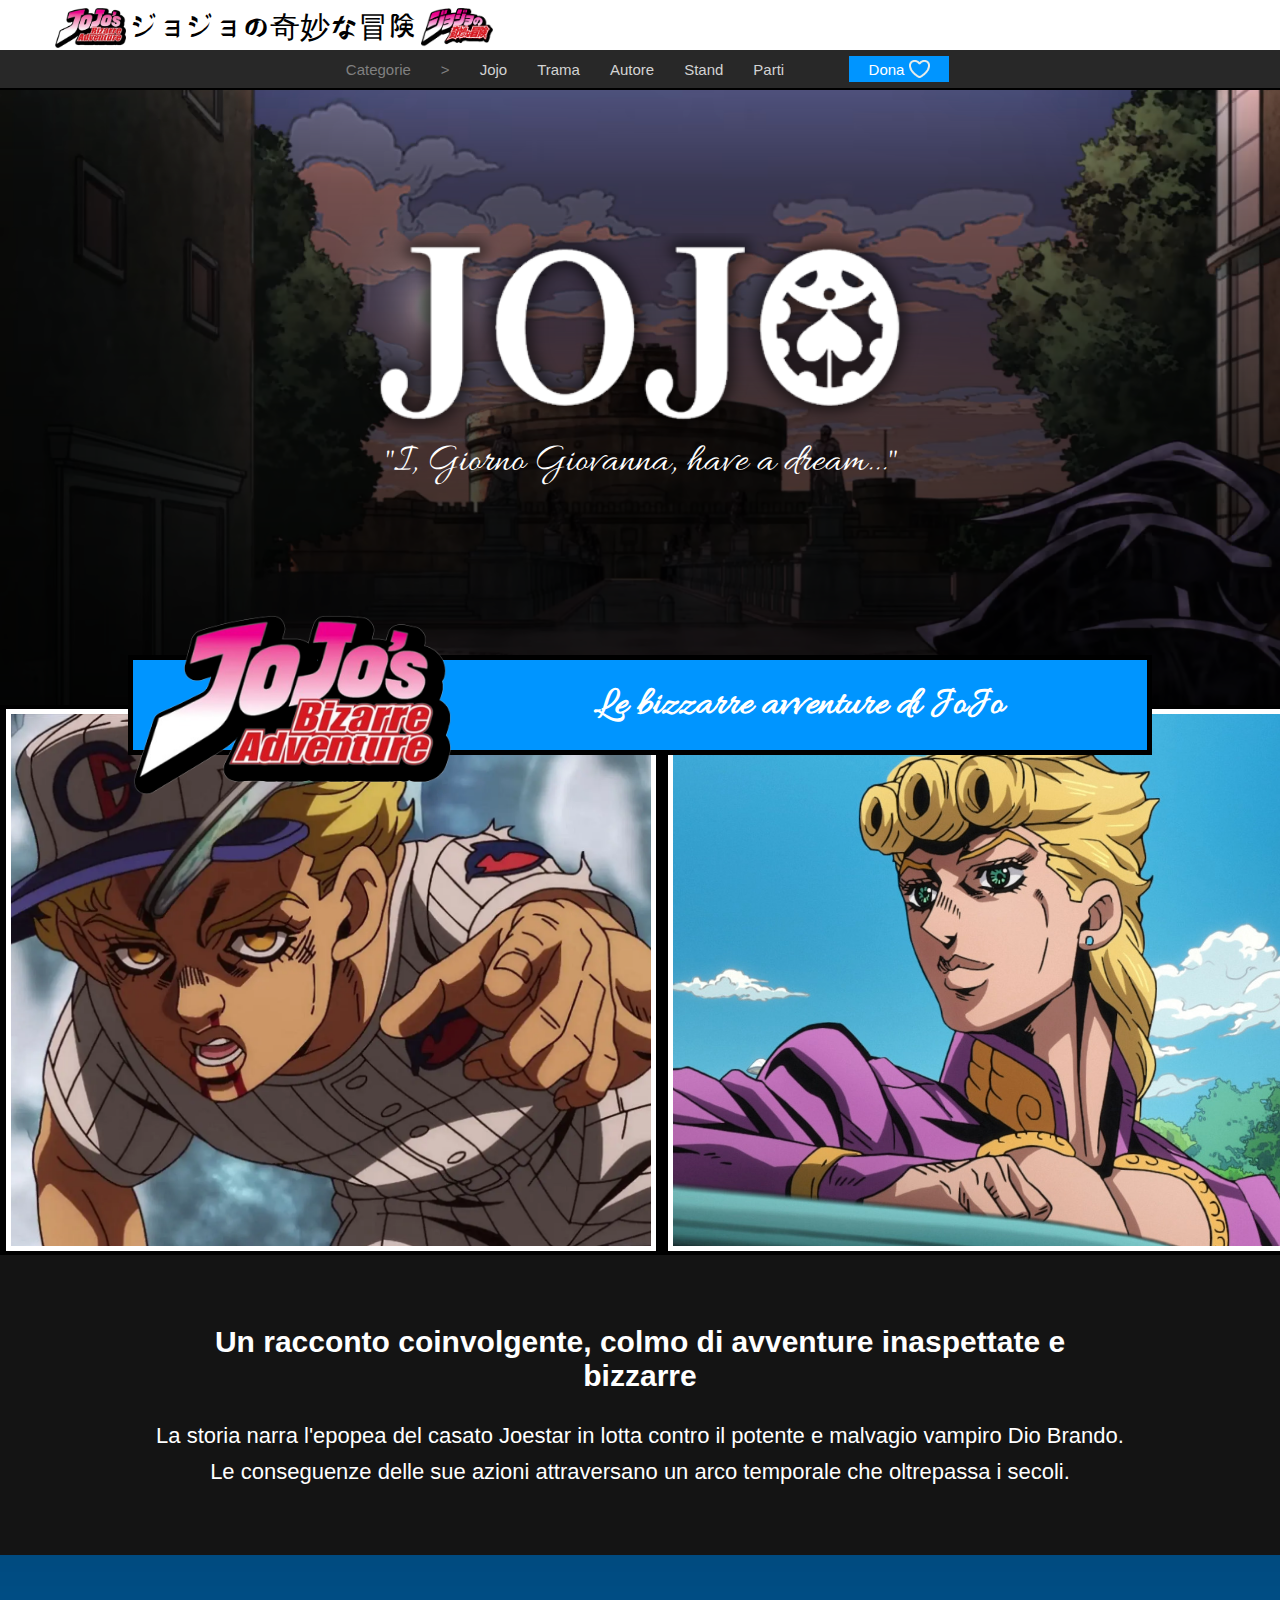
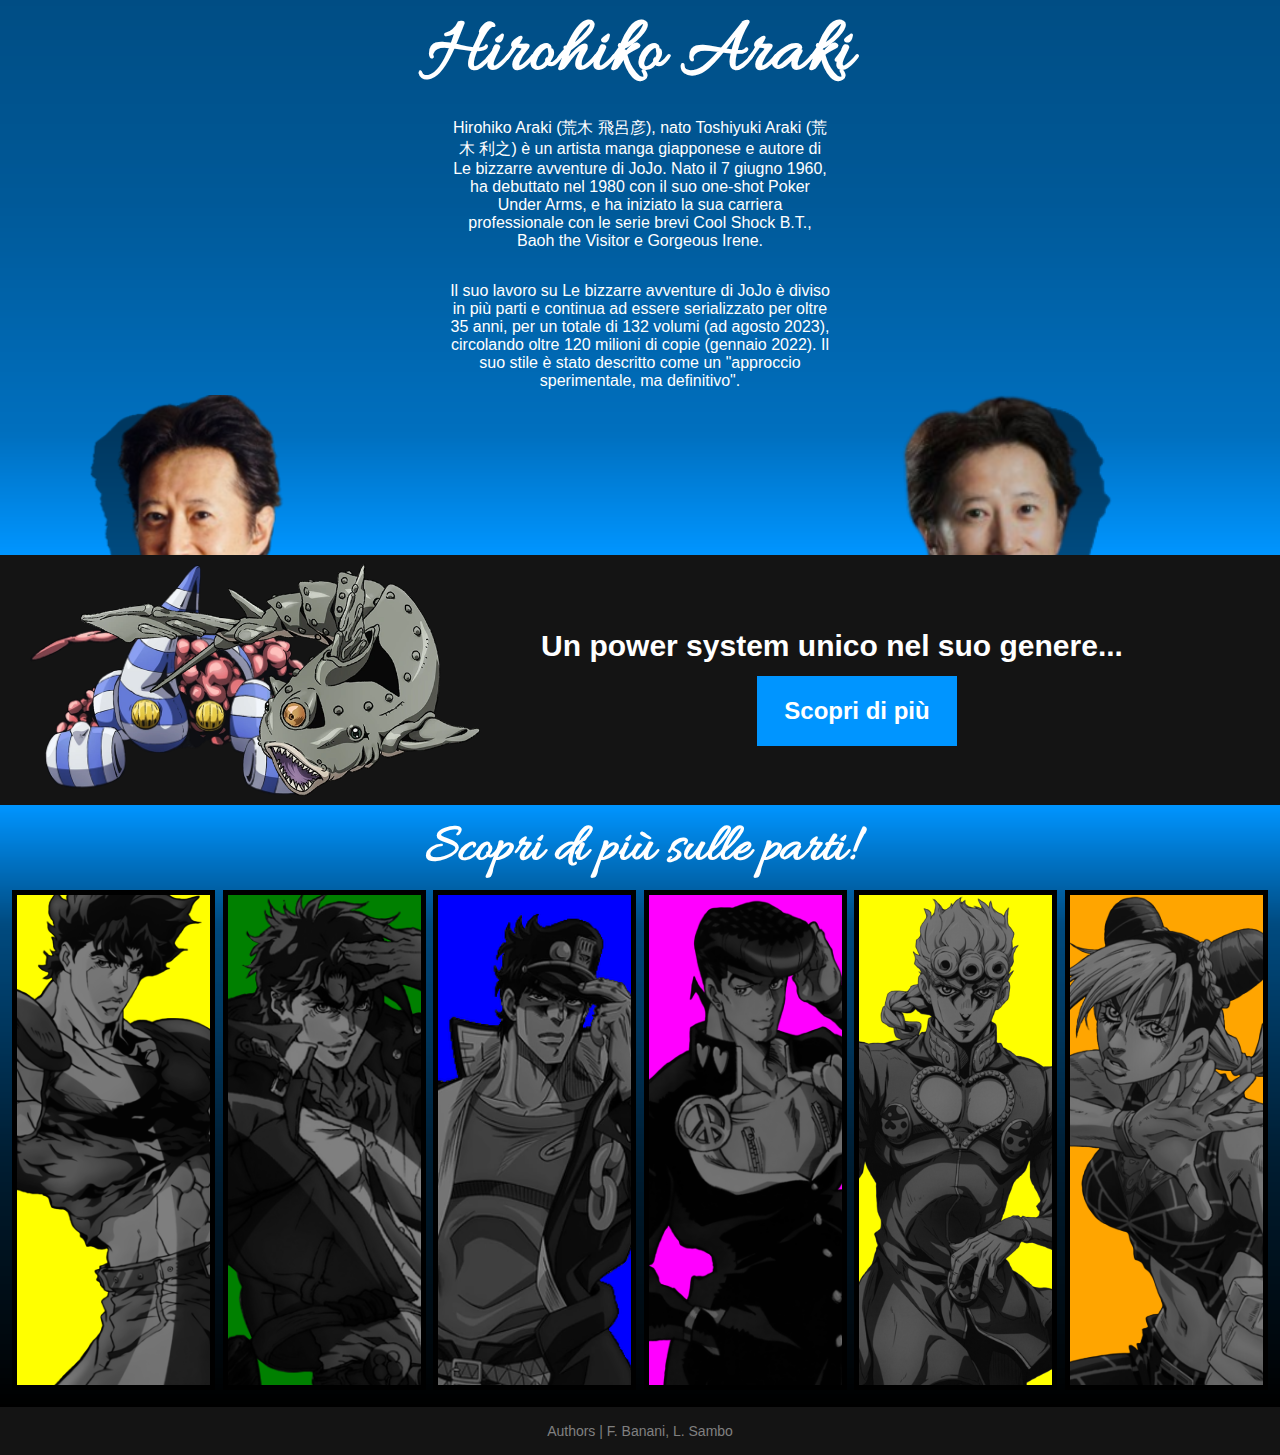
==== index.html @ 1e36f99d "start" ====
<!DOCTYPE html>
<html lang="en">

<head>
    <meta charset="UTF-8">
    <meta name="viewport" content="width=device-width, initial-scale=1.0">
    <title>Jojo's Bizzare Adventures</title>
    <link rel="stylesheet" href="style.css">
</head>

<body>
    <div class="page_container">

        <header>
            <div class="white_stripe">
                <div class="logo">
                    <img src="immagini/logo_english.png" alt="">
                </div>

                <p>ジョジョの奇妙な冒険</p>

                <div class="logo">
                    <img src="immagini/logo.png" alt="">
                </div>
            </div>

            <div class="nav_stripe">
                <div class="category_text">
                    <p>Categorie</p>
                </div>
                <div class="category_text">
                    <p> > </p>
                </div>
                <div class="nav_button"><a>
                        <p>Jojo</p>
                    </a></div>
                <div class="nav_button"><a>
                        <p>Trama</p>
                    </a></div>
                <div class="nav_button"><a>
                        <p>Autore</p>
                    </a></div>
                <div class="nav_button"><a>
                        <p>Stand</p>
                    </a></div>
                <div class="nav_button"><a>
                        <p>Parti</p>
                    </a></div>
                <div class="donate_button"><a href="https://web.spaggiari.eu/home/app/default/login.php">
                        <p>Dona</p><img src="immagini/heart.png" alt="">
                    </a></div>
            </div>
        </header>

        <main>
            <div id="banner">
                <img src="immagini/giorno_bleeding.jpg" alt="">
                <img src="immagini/chariotrequiem2.png" alt="">
                <img src="immagini/fade.png" alt="" id="banner__title__fade">

                <div id="banner__title">
                    <img src="immagini/title_fancy.png" alt="" id="banner__title__title">
                    <p>"I, Giorno Giovanna, have a dream..."</p>
                </div>
            </div>

            <div id="other_title">
                <img src="immagini/logo_english.png" alt="">
                <h2>Le bizzarre avventure di JoJo</h2>
            </div>

            <div id="gallery">
                <div class="gallery__picture gallery__picture--1"><img src="immagini/emporio.webp" alt=""></div>
                <div class="gallery__picture gallery__picture--2"><img src="immagini/giorno.jpg" alt=""></div>
                <div class="gallery__picture gallery__picture--3"><img src="immagini/doppio.jpg" alt=""></div>
                <div class="gallery__picture gallery__picture--4"><img src="immagini/dio_part6.jpg" alt=""></div>
                <div class="gallery__picture gallery__picture--5"><img src="immagini/jotaro_disk.jpg" alt=""></div>

                <!-- DUPLICATI PER IL LOOP -->
                <div class="gallery__picture gallery__picture--1"><img src="immagini/emporio.webp" alt=""></div>
                <div class="gallery__picture gallery__picture--2"><img src="immagini/giorno.jpg" alt=""></div>
                <div class="gallery__picture gallery__picture--3"><img src="immagini/doppio.jpg" alt=""></div>
            </div>

            <div id="plot">
                <h2>Un racconto coinvolgente, colmo di avventure inaspettate e bizzarre</h2>

                <p>La storia narra l'epopea del casato Joestar in lotta contro il potente e malvagio vampiro Dio Brando.
                </p>
                <p>Le conseguenze delle sue azioni attraversano un arco temporale che oltrepassa i secoli.</p>
            </div>

            <div class="araki">
                <img src="immagini/fade.png" alt="" class="araki__fade">
                <img src="immagini/araki_shadow1.png" alt="" class="araki__1">
                <div class="araki__box">
                    <h2>Hirohiko Araki</h2>
                    <p>Hirohiko Araki (荒木 飛呂彦), nato Toshiyuki Araki (荒木 利之) è un artista manga giapponese e autore di
                        Le bizzarre avventure di JoJo. Nato il 7 giugno 1960, ha debuttato nel 1980 con il suo one-shot
                        Poker Under Arms, e ha iniziato la sua carriera professionale con le serie brevi Cool Shock
                        B.T., Baoh the Visitor e Gorgeous Irene.</p>
                    <p>Il suo lavoro su Le bizzarre avventure di JoJo è diviso in più parti e continua ad essere
                        serializzato per oltre 35 anni, per un totale di 132 volumi (ad agosto 2023), circolando oltre
                        120 milioni di copie (gennaio 2022). Il suo stile è stato descritto come un "approccio
                        sperimentale, ma definitivo". </p>
                </div>
                <img src="immagini/araki_shadow2.png" alt="" class="araki__2">
            </div>

            <div id="stands">
                <div id="stands__img">
                    <img src="immagini/notoriousbig.webp" alt="">
                    <img src="immagini/clash.webp" alt="">
                </div>
                <div id="stands__box">
                    <h2>Un power system unico nel suo genere...</h2>

                    <!-- <div id="stands__box__button"><a href="">Scopri di più</a></div> -->
                    
                    <div id="stands__box__button"><a href="pagine/stands.php">
                        <h3>Scopri di più</h3>
                    </a></div>

                    <!-- <p>Stand, un'entità generata psichicamente dal suo proprietario. Possiede abilità sovrumane che, a
                        seconda del portatore, possono essere brandite per il bene o per il male.</p> -->
                </div>
            </div>

            <div id="parts">
                <img src="immagini/fade.png" alt="">
                <h2>Scopri di più sulle parti!</h2>
                <div class="parts__cards">
                    <div class="parts__cards__card"><a href="pagine/part1.html">
                            <img src="immagini/johnathan_mugshot_shadow.png" alt="">
                            <img src="immagini/jonathan_mugshot1.png" alt="">
                            <div class="parts__cards__card__tag">
                                <p>Phantom Blood</p>
                            </div>
                        </a></div>
                    <div class="parts__cards__card"><a href="pagine/part2.html">
                            <img src="immagini/joseph_mugshot_shadow.png" alt="">
                            <img src="immagini/joseph_mugshot1.png" alt="">
                            <div class="parts__cards__card__tag">
                                <p>Battle Tendency</p>
                            </div>
                        </a></div>
                    <div class="parts__cards__card"><a href="pagine/part3.html">
                            <img src="immagini/jotaro_mugshot_shadow.png" alt="">
                            <img src="immagini/jotaro_mugshot1.png" alt="">
                            <div class="parts__cards__card__tag">
                                <p>Stardust Crusaders</p>
                            </div>
                        </a></div>
                    <div class="parts__cards__card"><a href="pagine/part4.html">
                            <img src="immagini/josuke_mugshot_shadow.png" alt="">
                            <img src="immagini/josuke_mugshot1.png" alt="">
                            <div class="parts__cards__card__tag">
                                <p>Diamond is Unbreakable</p>
                            </div>
                        </a></div>
                    <div class="parts__cards__card"><a href="pagine/part5.html">
                            <img src="immagini/giorno_mugshot_shadow.png" alt="">
                            <img src="immagini/giorno_mugshot1.png" alt="">
                            <div class="parts__cards__card__tag">
                                <p>Golden Wind</p>
                            </div>
                        </a></div>
                    <div class="parts__cards__card"><a href="pagine/part6.html">
                            <img src="immagini/jolyne_mugshot_shadow.png" alt="">
                            <img src="immagini/jolyne_mugshot1.png" alt="">
                            <div class="parts__cards__card__tag">
                                <p>Stone Ocean</p>
                            </div>
                        </a></div>
                </div>
                <div class="scroll_button scroll_button--left"><img src="immagini/gototop_shadow.png" alt=""></div>
                <div class="scroll_button scroll_button--right"><img src="immagini/gototop_shadow.png" alt=""></div>
            </div>
        </main>

        <div class="gototop"><img src="immagini/gototop_shadow.png" alt=""></div>

        <footer>
            <p>Authors | F. Banani, L. Sambo</p>
        </footer>


        <script src="https://code.jquery.com/jquery-1.12.4.min.js"></script>
        <script type="text/javascript">
            $(document).ready(function () {

                var nav = $(".nav_stripe");
                var gototop = $(".gototop");
                var araki = $(".araki")
                var scroll_button_right = $("#parts").find(".scroll_button--right")
                var scroll_button_left = $("#parts").find(".scroll_button--left")
                var parts_scroll_index = 0
                var max_scroll_index = 2
                var parts_cards = $("#parts").find(".parts__cards")
                var parts_title = $("#parts").find("h2")

                var y_scroll_positions = [0, $("#plot").position().top - 200, araki.position().top - 70, $("#stands").position().top - 200, $("#parts").position().top - 20]

                nav.find(".nav_button").on("click", function () {
                    var nav_button = $(this);

                    var index = nav_button.index() - 2
                    var y_pos = y_scroll_positions[index]

                    nav.find(".nav_button").removeClass("nav_button--active");
                    nav_button.addClass("nav_button--active");

                    window.scrollTo({ top: y_pos, behavior: 'smooth' });
                });

                window.onscroll = function () {
                    nav.removeClass("nav_stripe--scroll");
                    if (window.scrollY > 50) {
                        nav.addClass("nav_stripe--scroll");
                    }

                    if (window.scrollY > 200) {
                        if (!gototop.hasClass("gototop--show")) {
                            gototop.addClass("gototop--show");
                        }
                    } else if (window.scrollY <= 200 && gototop.hasClass("gototop--show")) {
                        gototop.removeClass("gototop--show");
                        console.log("REMOVE");
                    }

                    if (window.scrollY > 1400) {
                        if (!araki.hasClass("araki--show")) {
                            araki.addClass("araki--show");
                        }
                    }
                };

                gototop.on("click", function () {
                    window.scrollTo({ top: 0, behavior: 'smooth' });
                });

                function apply_index() {
                    scroll_button_right.css({ display: "none" });
                    scroll_button_left.css({ display: "none" });

                    var left = (100 / (max_scroll_index + 1)) * parts_scroll_index;
                    if (max_scroll_index == 0) { left = 0; }

                    parts_cards.css({ left: -left + "%" });
                    parts_title.css({ width: 100 / (max_scroll_index + 1) + "%" })

                    if (window.innerWidth < 1130) {
                        if (parts_scroll_index != max_scroll_index) {
                            scroll_button_right.css({ display: "block" });
                        }
                        if (parts_scroll_index != 0) {
                            scroll_button_left.css({ display: "block" });
                        }
                    }
                }
                // apply_index();

                window.onresize = function () {
                    if (window.innerWidth < 1130) {
                        max_scroll_index = 1;
                        if (window.innerWidth < 768) {
                            max_scroll_index = 2;
                        }
                        if (parts_scroll_index > max_scroll_index) { parts_scroll_index = max_scroll_index; }
                        console.log(max_scroll_index);
                    } else { max_scroll_index = 0; }
                    apply_index();
                }

                scroll_button_right.on("click", function () {
                    if (parts_scroll_index < max_scroll_index) {
                        parts_scroll_index += 1;
                        apply_index();
                    }
                });

                scroll_button_left.on("click", function () {
                    if (parts_scroll_index > 0) {
                        parts_scroll_index -= 1;
                        apply_index();
                    }
                });
            })

        </script>

    </div>
</body>

</html>
---- style.css ----
*{
    box-sizing: border-box;
    font-family: Arial;
    user-select: none;
}
@font-face {
    font-family: "Fancy Cursive";
    src: url(fonts/Allura-Regular.ttf);
}
@font-face{
    font-family: "Jojo";
    src: url(fonts/Naganoshi.otf);
}@font-face{
    font-family: "Regista";
    src: url(fonts/DemoRegista400.otf);
}

html{background: white;}

/* TOGLIE IL FASTIDIOSO BORDO ATTORNO ALLA PAGINA */
body{padding: 0;margin: 0;}

.page_container{
    max-width: 1600px;
    position: relative;
    overflow-x: hidden;
}

header{
    display: flex;
    flex-direction: column;

    position: relative;
}
/* BARRA BIANCA SUPERIORE CON LOGO */
.white_stripe{
    background: white;
    width: 100%;
    height: 55px;
    display: flex;
    justify-content: start;
    align-items: center;
}
.white_stripe .logo:first-child{
    margin-left: 50px;
}
.logo{
    margin: 0px 0px;
    width: 80px;
    height: 50px;
    padding: 5px;
    /* background: red; */
}
.logo img{height: 100%;}
.white_stripe > p{
    font-family: Jojo;
    font-size: 30px;
}

/* BARRA GRIGIA CON BOTTONI NAVIGAZIONE */
.nav_stripe{
    background: rgb(40,40,40);
    width: 100%;
    height: 40px;
    display: flex;
    justify-content: center;
    align-items: center;
    border-bottom: 2px solid black;

    position: absolute;
    top: 50px;
    z-index: 99;
}
.nav_stripe--scroll{
    position: fixed;
    top: 0px;
}
.category_text{
    padding: 0px 15px;
    font-size: 15px;
    color: gray;
    display: flex;
    justify-content: center;
    align-items: center;
}
.nav_button{
    height: 100%;
    color: lightgray;
    transition: all 0.1s linear;
    cursor: pointer;
}
.nav_button--active{
    color: rgb(0, 149, 255);
    border-bottom: 3px solid rgb(0, 149, 255);
}
.nav_button a{
    font-size: 15px;
    width: 100%; height: 100%;
    padding: 0px 15px;
    text-decoration: none;
    display: block;
    display: flex;
    justify-content: center;
    align-items: center;
}
.nav_button p{
    margin: 0;
    transition: all 0.1s linear;
}
.nav_button:hover p{
    color: rgb(0, 149, 255);
}


.donate_button{
    background-color: rgb(0, 149, 255);
    color: white;
    transition: all 0.1s linear;
    cursor: pointer;
    width: 100px;
    height: 70%;
    right: 300px;
    margin-left: 50px;
    /* position: absolute; */
}
/* .donate_button--active{
    color: rgb(0, 149, 255);
    border-bottom: 3px solid rgb(0, 149, 255);
} */
.donate_button a{
    font-size: 15px;
    width: 100%; height: 100%;
    padding: 0px 15px;
    text-decoration: none;
    display: block;
    display: flex;
    justify-content: space-evenly;
    align-items: center;
    text-decoration: none;
    color: white;
}
.donate_button p{
    margin: 0;
    transition: all 0.1s linear;
}
.donate_button img{
    width: 30%;
}
.donate_button:hover{
    background: rgb(107, 193, 255);
}

/* SPIEGAZIONE DELLE PRECEDENTI RIGHE: "nav_stripe" contiene i "nav_button" (con l'hover) che
a loro volta contengono dei link che occupano il 100% delle dimensioni. Per centrare il testo, ai link si aggiunge
un "<p>" che, grazie al flexbox del link, si centra

"nav_strip" flexa "nav_button" che ha "<a>" che flexa "<p>" */


/* BANDIERA (SFONDO VIOLA PER ORA) */
#banner{
    position: relative;

    background: purple;
    width: auto;
    height: 650px;
    text-align: center;

    overflow: hidden;
    /* overflow-x: hidden;
    overflow-y: hidden; */
}
#banner > img{
    position: absolute;
    /* object-fit: cover; */
    width: 100%;
    /* height: 100%; */
    transform: translateX(-50%);

    animation: banner_zoom 8s infinite ease-in-out;
    
    /* display: none; */
}
#banner > img:nth-child(2){animation: banner_zoom 8s infinite ease-in-out, img_fade 16s infinite ease-in-out;}
#banner > img:nth-child(3){animation: banner_zoom 8s infinite ease-in-out, img_fade 16s infinite ease-in-out;}
@keyframes banner_zoom{
    0% {transform: translateX(-50%) scale(1);}
    50% {transform: translateX(-50%) scale(1.1);}
    100% {transform: translateX(-50%) scale(1);}
}
@keyframes img_fade{
    0% {filter: opacity(100%);}
    40% {filter: opacity(100%);}
    45% {filter: opacity(0%);}
    95% {filter: opacity(0%);}
    100% {filter: opacity(100%);}
}
/* DIV PER IL TITOLO */
#banner__title{
    /* background: red; */
    /* background: linear-gradient(180deg, rgba(0,0,0,0) 0%, rgba(0,0,0,0.44870448179271705) 50%, rgba(0,0,0,0.6980042016806722) 100%); */
    position: absolute;
    top: 0px;

    width: 100%;
    height: 100%;

    display: flex;
    justify-content: center;
    align-items: center;
    flex-direction: column;
    /* display: none; */
}
#banner__title__fade{
    display: inline-block;
    position: absolute;
    height: 100%; width: 100%;
    /* object-fit: cover; */
    filter: opacity(80%);
    /* filter:url(); */
}
/* TITOLO (UN'IMMAGINE) */
#banner__title__title{
    width: 700px;
    height: 200px;
    object-fit: cover;
    transform: translateY(18px);
}
#banner__title p{
    font-family: Fancy Cursive;
    font-size: 40px;
    transform: translateY(-18px);
    
    color: white;
}
/* SPIEGAZIONE DELLE PRECEDENTI RIGHE: "banner" è alto 550px e con "position: relative" gli piazziamo "banner_title" dentro.
"banner_title" ha le stesse dimensioni di "banner" e ha un flex che centra "banner_title img" e altro

"banner" contiene "banner_title" che flexa "banner_title img" e altro */


#other_title{
    background: rgb(0,149,255);
    border: 5px solid #000;
    height: 100px;
    position: absolute;
    z-index: 1;
    width: 80%;
    left: 50%;
    transform: translate(-50%, -50%);

    display: flex;
    align-items: center;
}
#other_title h2{
    margin: 0px; padding: 0;
    color: white;
    width: 100%;
    text-align: center;
    font-family: Fancy Cursive;
    font-size: 40px;
}
#other_title img{
    height: 200%;
    object-fit: fill;
}


#araki h2, #stands h2,
#araki p, #stands p{margin: 0px;}

main{overflow-x: hidden;}
#gallery{
    background: black;
    height: 550px;
    position: relative;
    
    white-space: nowrap;
    width: 10000px;

    overflow-x: hidden;
    overflow-y: hidden;
    display: flex;

    animation: gallery_slide 32s infinite linear;
}
.gallery__picture{
    display: inline-block;

    width: 650px;
    height: 542px;
    margin: 4px 6px;

    background: lightblue;

    overflow: hidden;

    border: 5px solid white;
}
.gallery__picture img{
    height: 100%;
    object-fit: cover;

    transition: all 0.2s ease-in-out;
}
.gallery__picture:hover img{
    /* transform: scale(1.001); */
    height: 105%;
    /* rotate: -1deg; */
}
@keyframes gallery_slide{
    0% {transform: translateX(0px);}
    100% {transform: translateX(-3310px);}
}

.gallery__picture--1 img{transform: translateX(-120px);}
.gallery__picture--2 img{transform: translateX(-300px);}
.gallery__picture--3 img{transform: translateX(-50px);}
.gallery__picture--4 img{transform: translateX(-150px);}
.gallery__picture--5 img{transform: translateX(-150px);}


#plot{
    height: 300px;
    width: 100%;
    background: rgb(20,20,20);
    display: flex;
    flex-direction: column;
    align-items: center;
    padding: 40px 0px;
    justify-content: center;
}
#plot h2{
    margin: 0;
    max-width: 70%;
    font-family: Arial;
    font-size: 30px;
    color: white;
    text-align: center;
    padding: 5px; margin-bottom: 20px;
    /* transform: translateY(10px); */
}
#plot p{
    margin: 0;
    max-width: 80%;
    color: white;
    font-size: 22px;
    text-align: center;
    padding: 5px;
    /* transform: translateY(10px); */
}


.araki{
    background: rgb(0, 149, 255);
    height: 600px;
    position: relative;
    overflow: hidden;
}
.araki__1, .araki__2{
    height: 100%;
    padding: 40px;
    padding-bottom: 0px;
    position: absolute;
    bottom: -400px;
    /* display: inline; */

    transition: all 0.5s ease-out;
}
.araki__2{
    right: 0px;
    /* bottom: -450px; */
}
.araki--show > img{
    bottom: 0px;
}
.araki__fade{
    position: absolute;
    /* bottom: 0; */
    width: 100%;
    height: 100%;
    /* padding: 0px; */
    /* margin: 0; */
    rotate: 180deg;
    filter: opacity(50%);
}
.araki__box{
    position: absolute;
    width: 100%;
    color: white;
    text-align: center;

    display: flex;
    flex-direction: column;
    align-items: center;
}
.araki__box h2{
    margin: 0;
    margin-top: 50px;
    font-family: Fancy Cursive;
    font-size: 78px;
}
.araki__box p{
    width: 30%;
}


#stands{
    height: 250px;
    width: 100%;
    background: rgb(20,20,20);
    padding: 40px 0px;
    display: flex;
    justify-content: space-around;
}
#stands__img{
    /* position: relative; */
    width: 30%;
    z-index: 1;

    display: flex;
    justify-content: center;
    align-items: center;
}
#stands__img img{
    width: 300px;
    height: 300px;
    object-fit: contain;
    position: absolute;
    /* left: 70%; top: 50%; */
    /* transform: translate(-50%, -50%); */
    /* animation: img_rot 2s infinite ease-in-out, img_scale 3s infinite ease-in-out; */
}
#stands__img img:nth-child(1){
    left: 30px;
}
#stands__img img:nth-child(2){
    left: 80px;
    /* transform: scaleX(-1); */
    width: 400px;
    height: 400px;
    /* animation: img_rot 2.5s infinite ease-in-out, img_scale 2.5s infinite ease-in-out; */
}
#stands__box{
    width: 70%;
    display: flex;
    flex-direction: column;
    align-items: center;
    justify-content: space-evenly;
}
#stands__box h2{
    margin: 0;
    width: 80%;
    font-family: Arial;
    font-size: 30px;
    color: white;
    text-align: center;
    padding: 5px;
    transform: translateY(10px);
}
#stands__box p{
    margin: 0;
    max-width: 80%;
    color: white;
    font-size: 22px;
    text-align: center;
    padding: 5px;
    /* transform: translateY(10px); */
}

#stands__box__button{
    background-color: rgb(0, 149, 255);
    /* color: white; */
    transition: all 0.1s linear;
    cursor: pointer;
    width: 200px;
    height: 70px;
    right: 300px;
    margin-left: 50px;
    /* position: absolute; */
}
/* .donate_button--active{
    color: rgb(0, 149, 255);
    border-bottom: 3px solid rgb(0, 149, 255);
} */
#stands__box__button a{
    font-size: 15px;
    width: 100%; height: 100%;
    padding: 0px 15px;
    text-decoration: none;
    display: block;
    display: flex;
    justify-content: space-evenly;
    align-items: center;
    text-decoration: none;
    /* color: white; */
}
#stands__box__button a h3{
    margin: 0;
    transition: all 0.1s linear;
    color: white;
    font-size: 24px;
}
#stands__box__button img{
    width: 30%;
}
#stands__box__button:hover{
    background: rgb(107, 193, 255);
}
/* #stands__box__button:hover a{
    color: black;
} */

@keyframes img_rot{
    0% {rotate: -5deg;}
    50% {rotate: 5deg;}
    100% {rotate: -5deg;}
}
@keyframes img_scale{
    0% {}
    50% {scale: 1.1;}
    100% {}
}


#parts{
    background: rgb(0, 149, 255);
    height: 600px;

    overflow: hidden;

    display: flex;
    flex-direction: column;

    position: relative;
}
#parts h2{
    text-align: center;
    height: 15%;
    padding: 10px 0px;
    margin-top: 0px;
    margin-bottom: 0px;
    padding-bottom: 0px;
    color: white;
    font-family: Fancy Cursive;
    font-size: 54px;
    z-index: 1;
}
.parts__cards{
    width: 100%;
    height: 85%;

    display: flex;
    justify-content: space-evenly;
    position: absolute;
    bottom: 10px;
    padding: 5px;

    transition: all 0.3s ease-out;
}
.parts_cards--positioner{left: 0px;}
.parts__cards__card{
    width: 16%;
    background: gray;
    border: 5px solid black;

    transition: all 0.1s ease-out;
    position: relative;

    overflow: hidden;

    cursor: pointer;
}
.parts__cards__card a{
    display: block;
    width: 100%; height: 100%;

    transition: all 0.15s ease-out;
}
.parts__cards__card a img{
    display: inline-block;
    height: 110%;
    position: absolute;
    transform: translateX(-80px);
    filter: brightness(50%) saturate(0);

    transition: all 0.15s ease-out;
}
.parts__cards__card:hover{
    transform: scale(1.05) translateY(-10px);
}
.parts__cards__card:hover a img{
    height: 120%;
    filter: brightness(100%) saturate(1);
}
.parts__cards__card:hover a{
    transform: rotate(3deg);
}

.parts__cards__card:nth-child(1){background: yellow;}
.parts__cards__card:nth-child(2){background: green;}
.parts__cards__card:nth-child(3){background: blue;}
.parts__cards__card:nth-child(4){background: fuchsia;}
.parts__cards__card:nth-child(5){background: yellow;}
.parts__cards__card:nth-child(6){background: orange;}

.parts__cards__card:nth-child(1) a img{transform: translateX(-25%) translateY(-10px)}
.parts__cards__card:nth-child(2) a img{transform: translateX(-20%);}
.parts__cards__card:nth-child(3) a img{transform: translateX(-25%);}
.parts__cards__card:nth-child(4) a img{transform: translateX(-20%);}
.parts__cards__card:nth-child(5) a img{transform: translateX(-20%);}
.parts__cards__card:nth-child(6) a img{transform: translateX(-25%);}

.parts__cards__card:nth-child(1):hover a img:nth-child(1){transform: translateX(-120px);}
.parts__cards__card:nth-child(2):hover a img:nth-child(1){transform: translateX(-130px);}
.parts__cards__card:nth-child(3):hover a img:nth-child(1){transform: translateX(-170px);}
.parts__cards__card:nth-child(4):hover a img:nth-child(1){transform: translateX(-130px);}
.parts__cards__card:nth-child(5):hover a img:nth-child(1){transform: translateX(-120px);}
.parts__cards__card:nth-child(6):hover a img:nth-child(1){transform: translateX(-140px);}

.parts__cards__card__tag{
    width: 0%;
    height: 20%;
    background: white;
    border-top: 5px solid black;
    border-bottom: 5px solid black;
    overflow: hidden;

    position: absolute;
    bottom: 40px;

    transition: all 0.1s ease-out;

    display: flex;
    align-items: center;
}
.parts__cards__card__tag p{
    color: black;
    width: 100%;
    text-align: center;
    font-family: Regista;
    font-size: 36px;
    margin: 0px 40px;
}
.parts__cards__card:hover .parts__cards__card__tag{
    width: 120%;
    transform: translateX(-10%);
}
#parts > img{
    position: absolute;
    width: 100%; height: 100%;
}

.scroll_button{
    position: absolute;
    width: 50px; height: 50px;
    top: 54%;
    display: none;
    transform: scale(1);

    transition: all 0.2s ease-in-out;
}
.scroll_button img{height: 100%; cursor: pointer;}
.scroll_button--right{
    right: 67%;
    rotate: 90deg;
}.scroll_button--left{
    left: 5px;
    rotate: -90deg;
}
.scroll_button:hover{
    transform: scale(1.3);
}


.gototop{
    position: fixed;
    bottom: 30px;
    right: 30px;
    width: 40px; height: 40px;
    transform: scale(0);

    transition: all 0.2s ease-in-out;
}
.gototop--show{
    transform: scale(1);
}
.gototop img{
    height: 100%;
    cursor: pointer;
}
.gototop--show:hover{
    transform: scale(1.2);
}

footer{
    background: rgb(20,20,20);
    color: gray;
    height: 50px;
    display: flex;
    justify-content: center;
    align-items: center;
    border-top: 2px solid black;
}
footer p{
    margin: 0;
    font-size: 14px;
} /* FARE COME BLENDER */


@media (max-width: 1400px){
    .parts__cards__card__tag p{font-size: 28px;}
}
@media (max-width: 1150px){
    #banner > img{
        object-fit: cover;
        height: 100%;
    }

    .araki__1{bottom: 0;}
    .araki__2{display: none;}
    .araki__box{left: 20%;}
}
@media (max-width: 1200px){
    #stands__img img:nth-child(2){display: none;}
}
@media (max-width: 1130px){

    .parts__cards__card__tag p{font-size: 36px;}

    #parts{width: 200%;}

    .scroll_button{display: block;}
    .scroll_button--right{right: 50%;}

    .parts__cards__card:nth-child(1) a img{transform: translateX(0%) translateY(-10px)}
    .parts__cards__card:nth-child(2) a img{transform: translateX(-10%);}
    .parts__cards__card:nth-child(3) a img{transform: translateX(-5%);}
    .parts__cards__card:nth-child(4) a img{transform: translateX(-5%);}
    .parts__cards__card:nth-child(5) a img{transform: translateX(10%);}
    .parts__cards__card:nth-child(6) a img{transform: translateX(0%);}
    .parts__cards__card:nth-child(5):hover a img:nth-child(1){transform: translateX(-40px);}
}
@media (max-width: 767px){
    .white_stripe p{font-size: 20px;}
    .white_stripe{justify-content: space-between;}
    .white_stripe .logo:first-child{margin-left: 0px;}

    .nav_stripe .category_text{display: none;}
    .nav_stripe .donate_button{display: none;}

    #banner{height: 300px;}
    #banner__title__title{width: 300px; height: 100px;}
    #banner__title p{display: none;}

    #other_title h2{font-size: 26px;}
    #other_title {height: 50px; z-index: 3;}

    /* #other_title{display: none;} */
    #gallery{display: none;}

    .araki__1{left: 50%; transform: translateX(-50%);}
    .araki__fade{z-index: 1;}
    .araki__box{left: 0; z-index: 2; position: relative; height: 100%;}
    .araki__box p{width: 80%; position: absolute; bottom: 20%;}
    .araki__box h2{padding: 0 20px;}

    #plot{height: 280px;}
    #plot h2{font-size: 20px;}
    #plot p{font-size: 16px;}
    
    #stands{height: 220px;}
    #stands__box{width: 80%; display: flex; align-items: center;}
    /* #stands__box__button{width: 100%; height: 100%;} */
    /* #stands__box__button a{display: inline; text-decoration: none; color: white;} */
    #stands h2{font-size: 20px; text-align: end; margin-bottom: 10px;}
    #stands p{font-size: 16px; text-align: end;}
    #stands__img img{
        position: relative;
        width: 200px;
        height: 200px;
    }

    #parts{width: 300%;}

    .scroll_button--right{right: 67%;}
}
@media (max-width: 550px){
    #other_title h2{font-size: 18px;}
    #other_title img{height: 150%;}
}
@media (max-width: 500px){
    #parts{height: 450px;}
    .parts__cards__card__tag p{font-size: 28px;}

    #parts h2{font-size: 38px;}
}
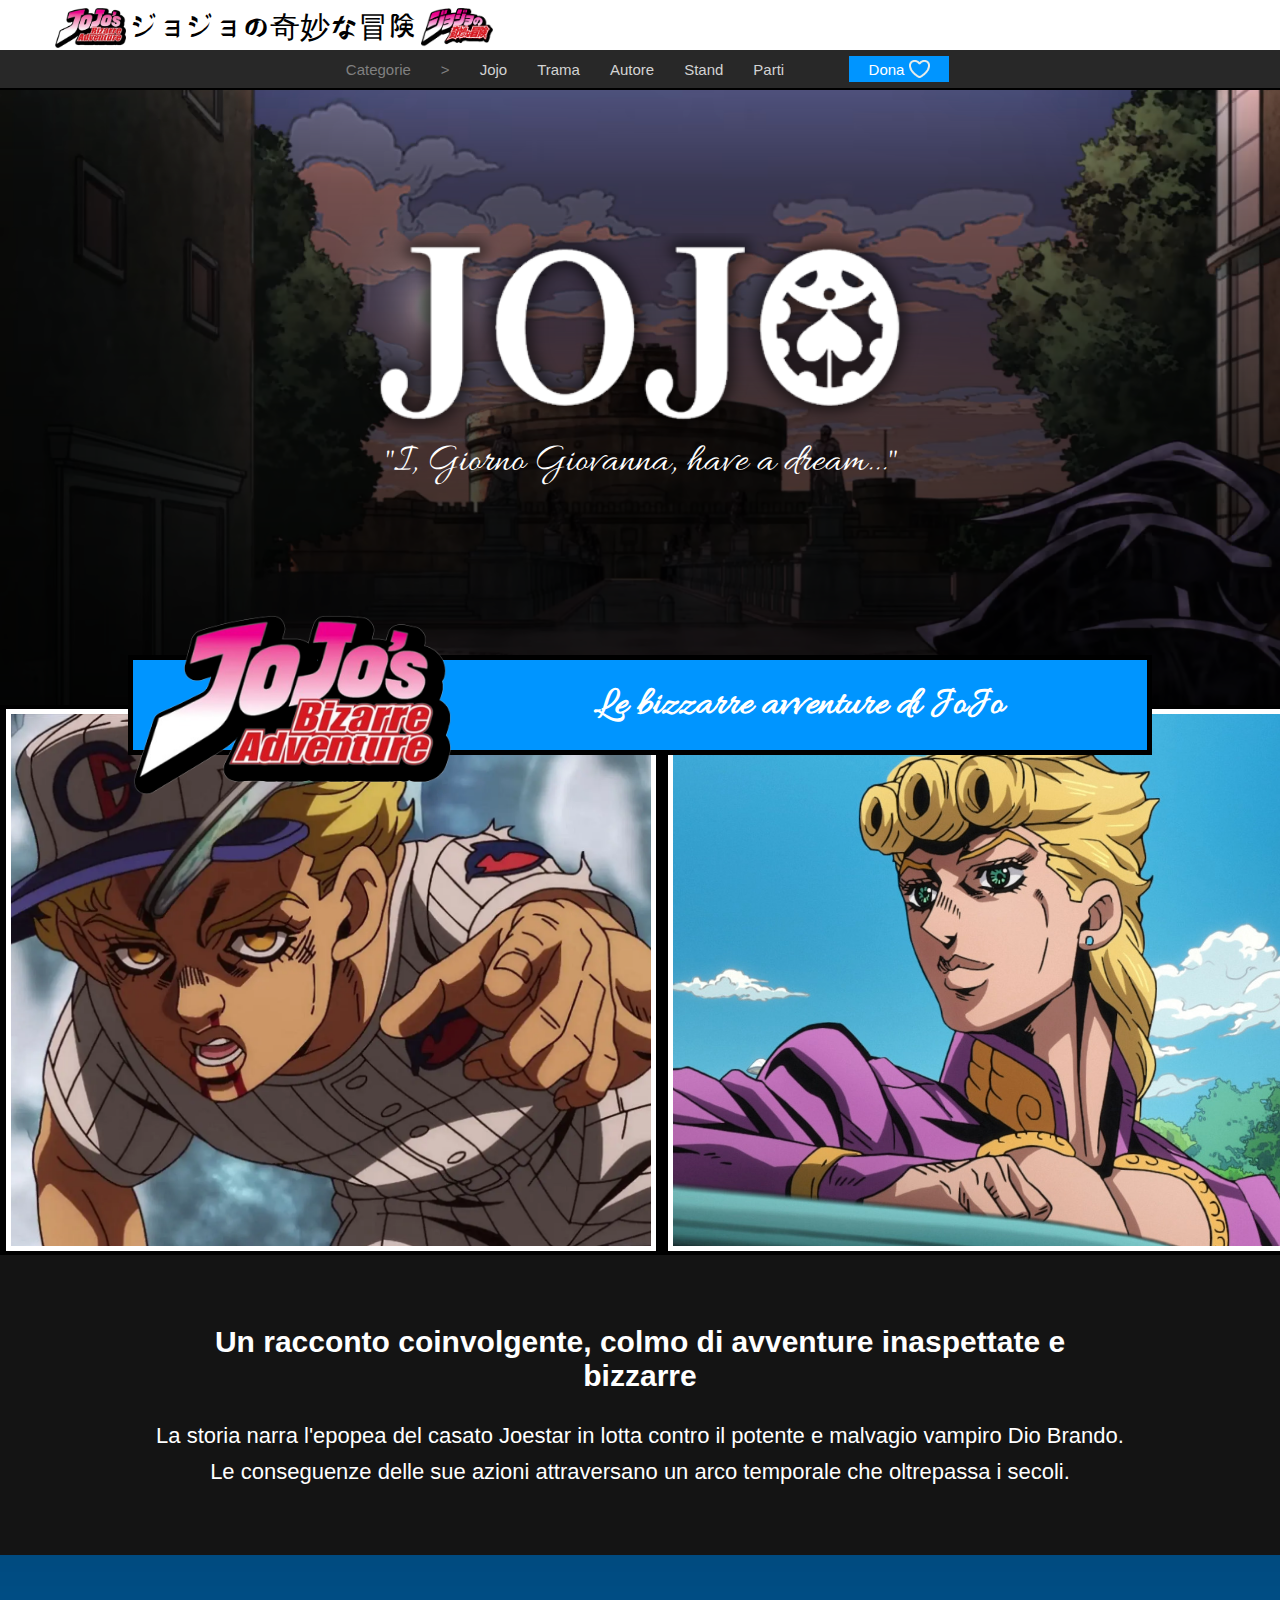
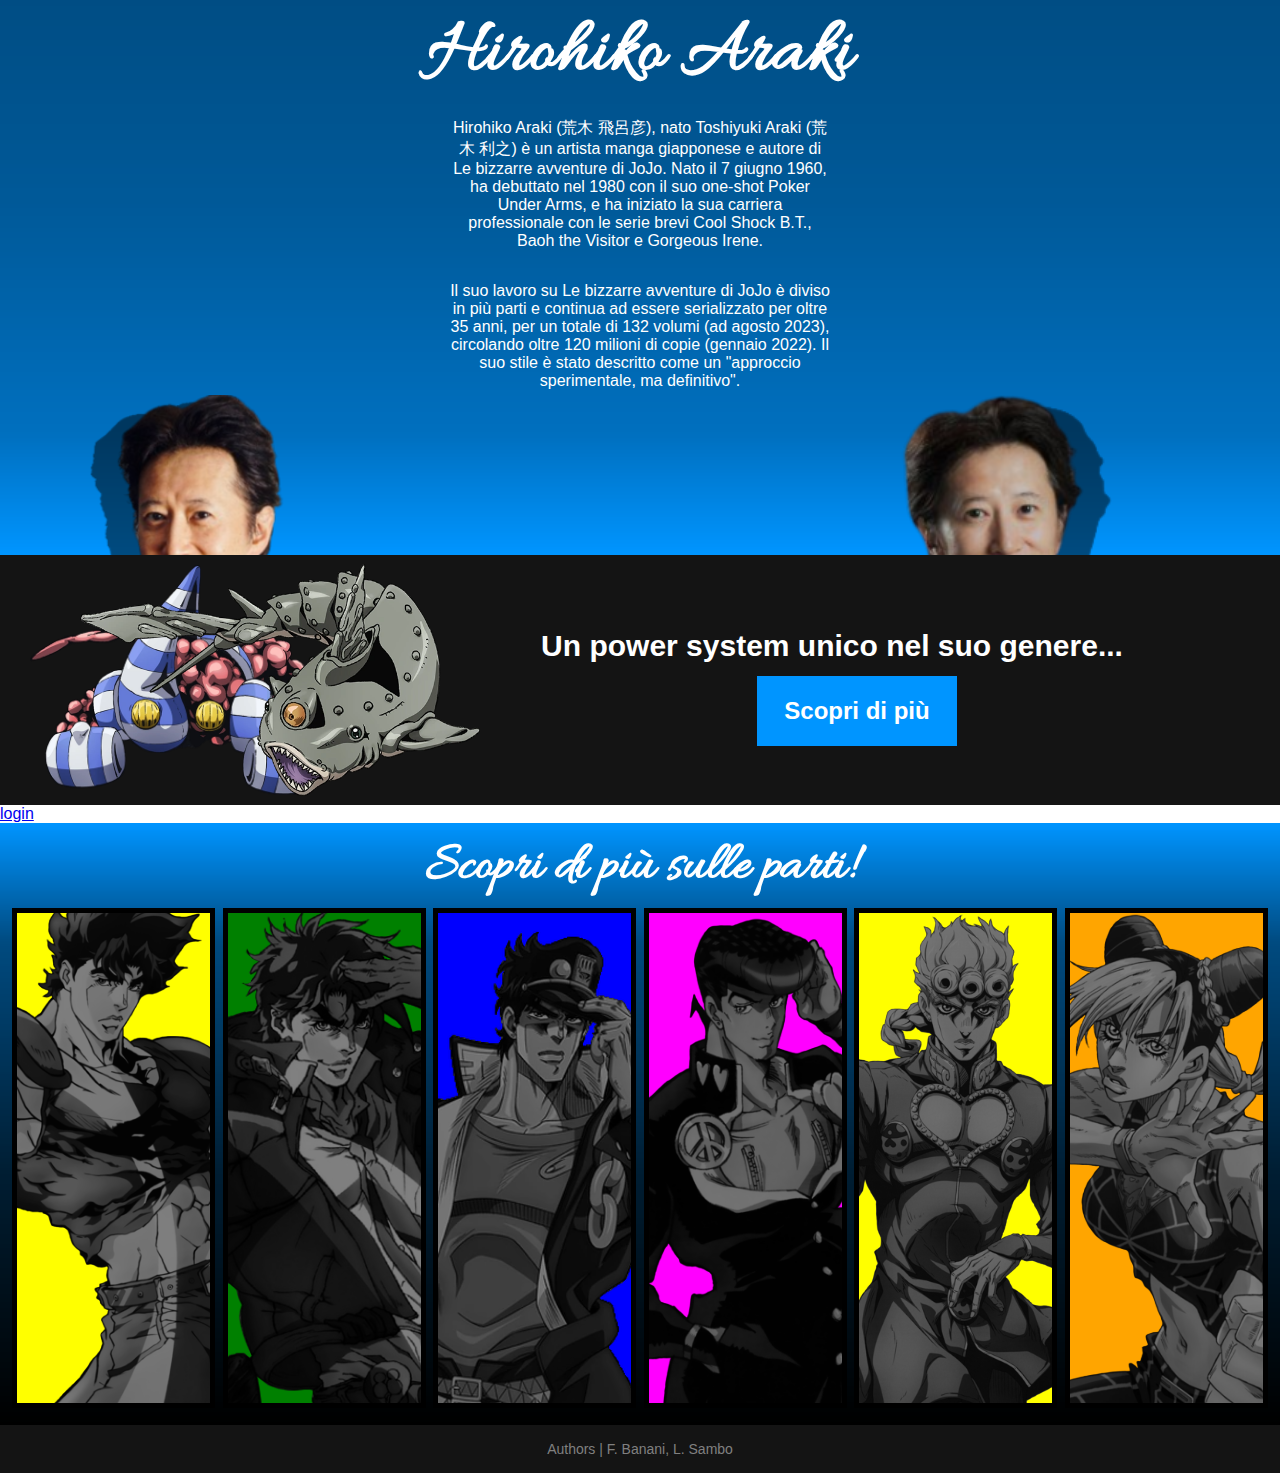
==== commit 2d9553bf: "inizio della pagina di login" ====
--- a/index.html
+++ b/index.html
@@ -126,6 +126,10 @@
                 </div>
             </div>
 
+            <div>
+                <a href="pagine/login.php">login</a>
+            </div>
+
             <div id="parts">
                 <img src="immagini/fade.png" alt="">
                 <h2>Scopri di più sulle parti!</h2>
